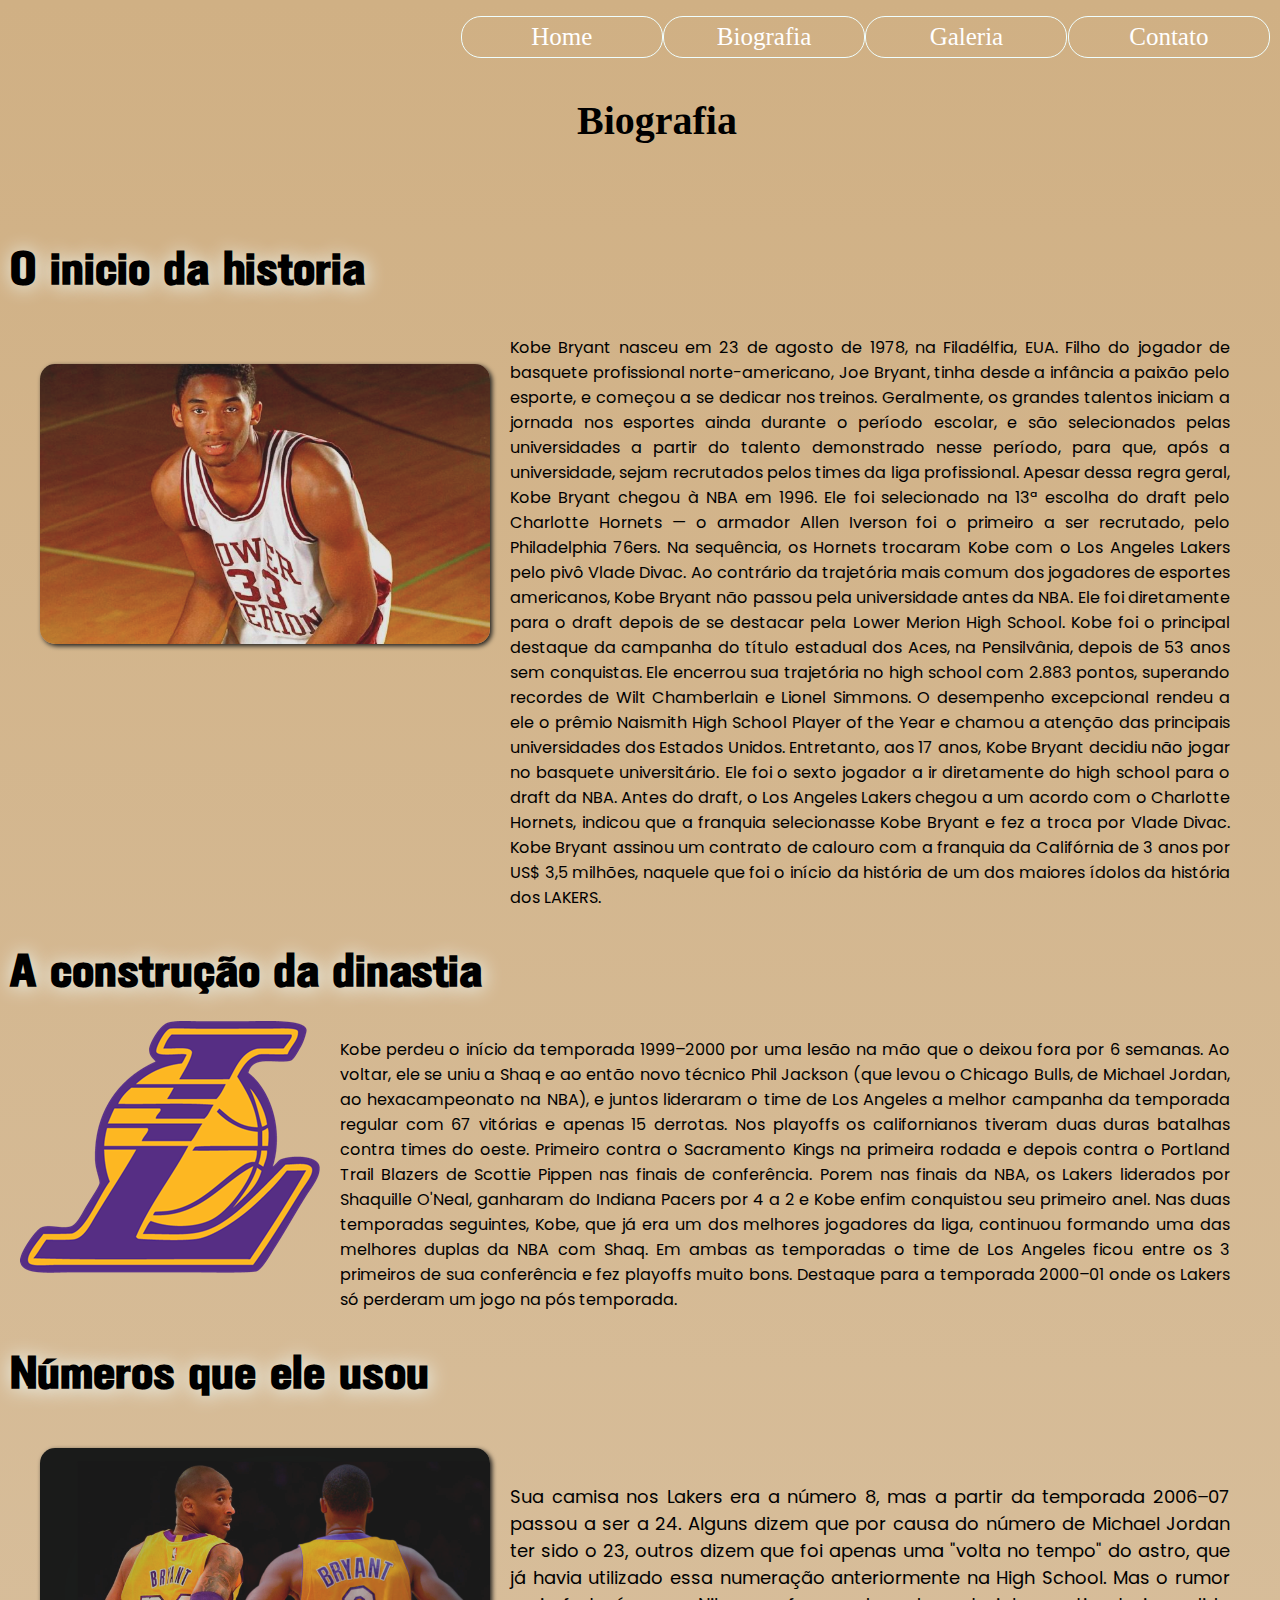
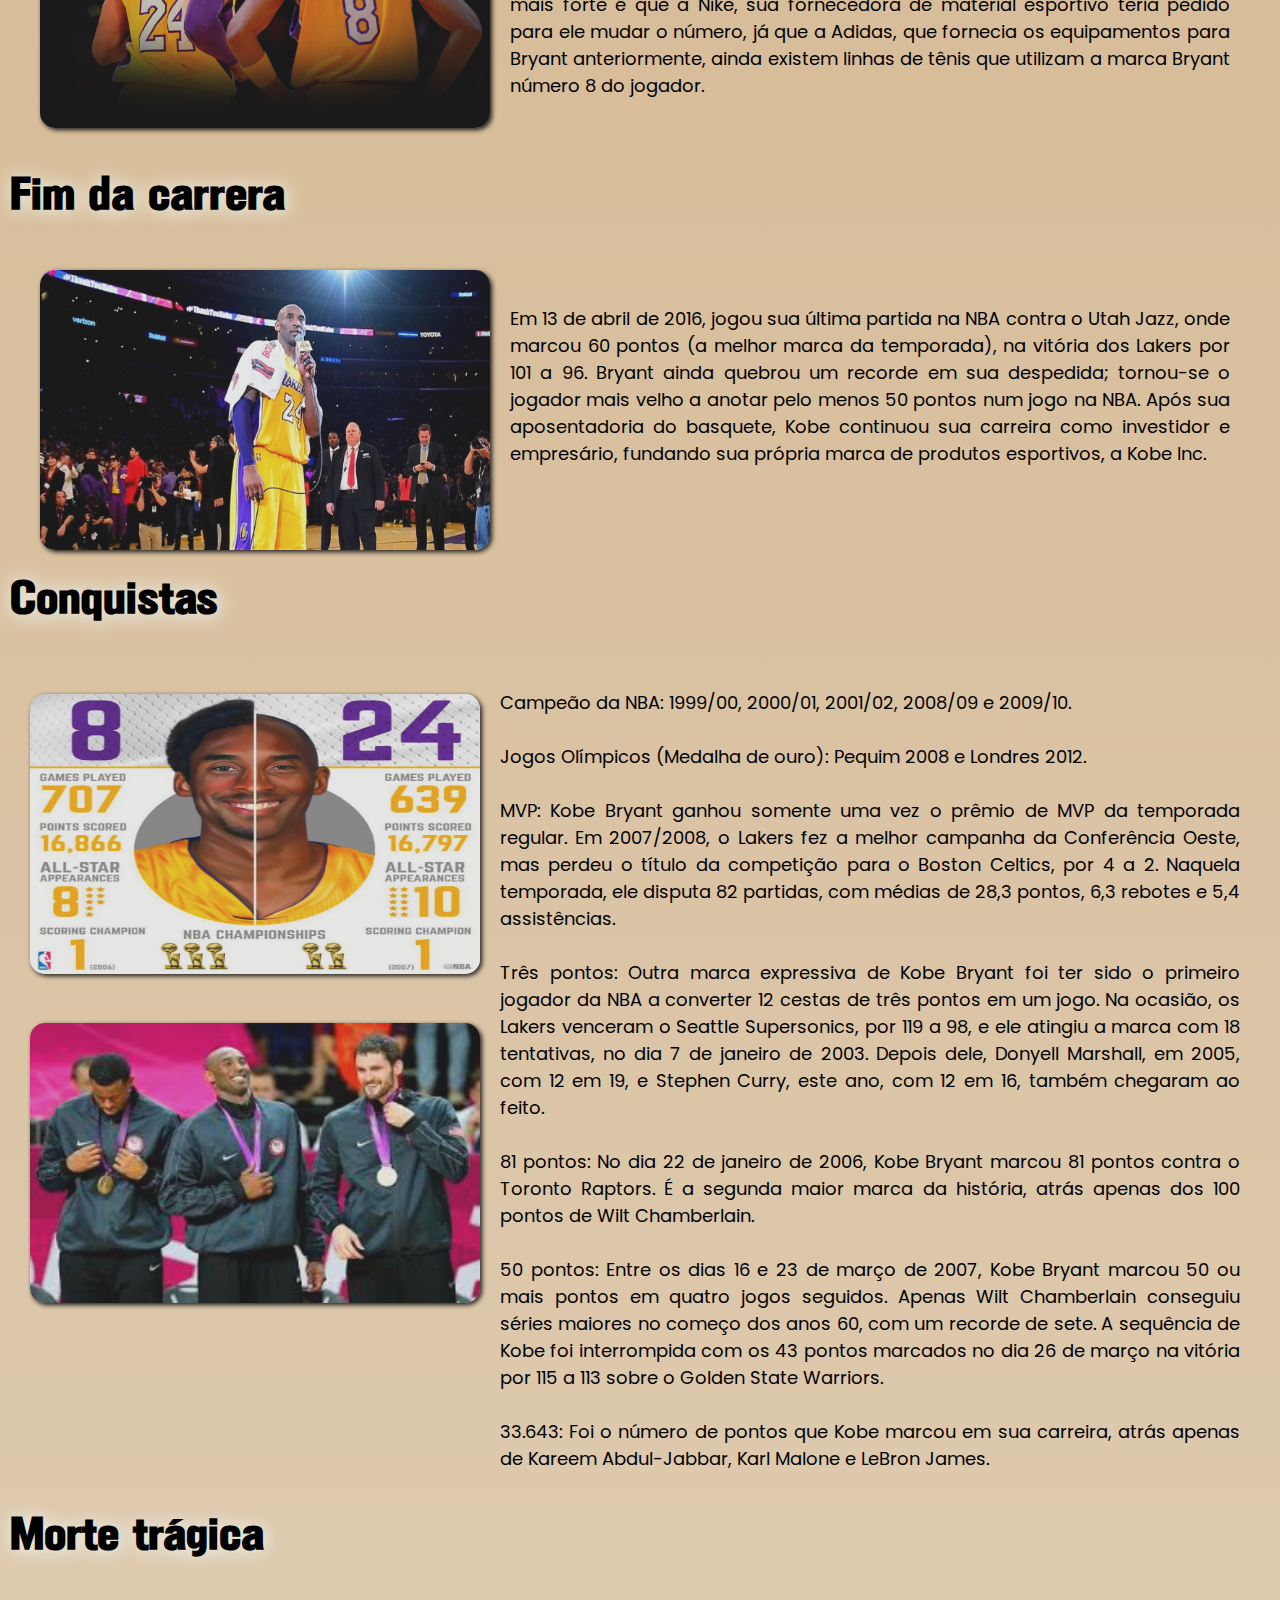
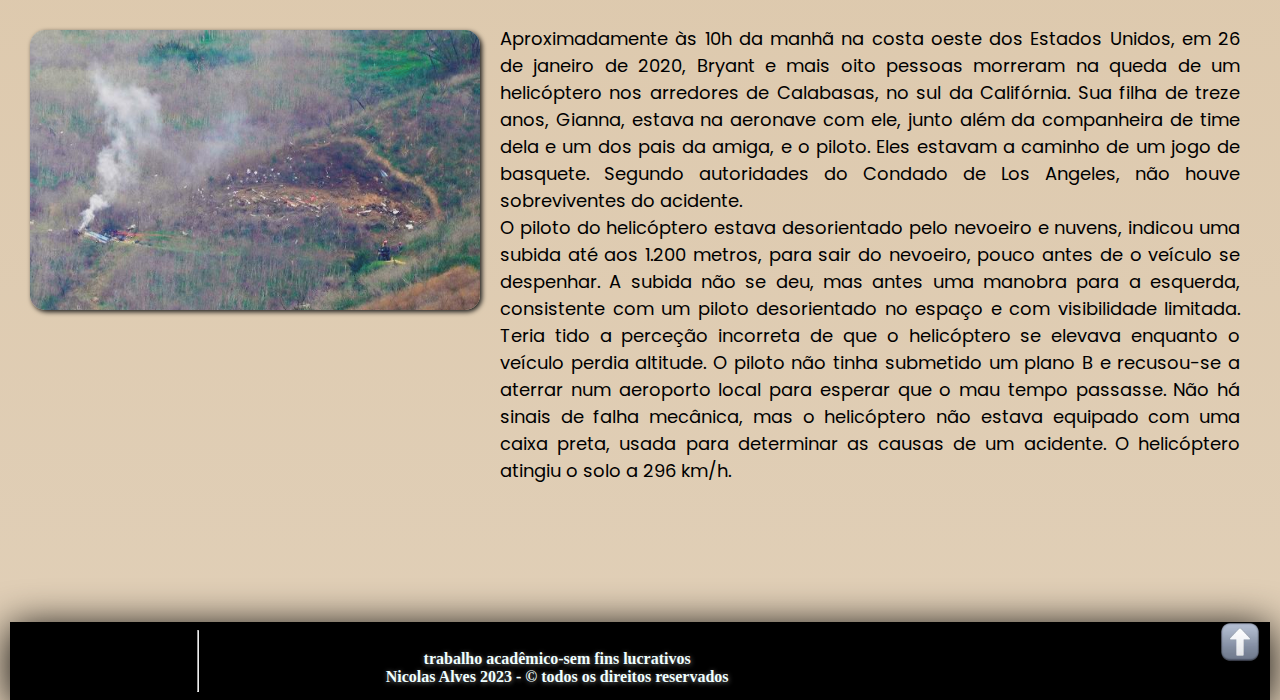
==== biografia.html @ 2c9de6b5 "Add files via upload" ====
<!DOCTYPE html>
<html>

<head>
  <title>Biografia</title>
  <meta charset="UTF-8">
  <link rel="icon" type="image/jpg" href="(Nic) fotos, audio, videos/icone-removebg-preview (1).png">
  <link rel="stylesheet" type="text/css" href="estilo css 2.css">
</head>

<body class="bio">
  <nav class="menu">
    <ul>
      <a href="contato.html">
        <li>Contato</li>
      </a>
      <a href="galeria.html">
        <li> Galeria</li>
      </a>
      <a href="biografia.html">
        <li>Biografia</li>
      </a>
      <a href="index.html">
        <li>Home</li>
      </a>
    </ul>
  </nav>
  <br><br><br>
  <h1 class="titulob">Biografia</h1>
  <br><br><br>
  <h1 class="hs2">O inicio da historia</h1>
  <div class="historia">
    <div class="historia1"><img src="(Nic) fotos, audio, videos/kobe.jpg"></div>
    <p>
      Kobe Bryant nasceu em 23 de agosto de 1978, na Filadélfia, EUA. Filho do jogador de basquete profissional
      norte-americano, Joe Bryant, tinha desde a infância a paixão pelo esporte, e começou a se dedicar nos treinos.
      Geralmente, os grandes talentos iniciam a jornada nos esportes ainda durante o período escolar, e são selecionados
      pelas universidades a partir do talento demonstrado nesse período, para que, após a universidade, sejam recrutados
      pelos times da liga profissional.
      Apesar dessa regra geral, Kobe Bryant chegou à NBA em 1996. Ele foi selecionado na 13ª escolha do draft pelo
      Charlotte Hornets — o armador Allen Iverson foi o primeiro a ser recrutado, pelo Philadelphia 76ers. Na sequência,
      os Hornets trocaram Kobe com o Los Angeles Lakers pelo pivô Vlade Divac.
      Ao contrário da trajetória mais comum dos jogadores de esportes americanos, Kobe Bryant não passou pela
      universidade antes da NBA. Ele foi diretamente para o draft depois de se destacar pela Lower Merion High School.
      Kobe foi o principal destaque da campanha do título estadual dos Aces, na Pensilvânia, depois de 53 anos sem
      conquistas. Ele encerrou sua trajetória no high school com 2.883 pontos, superando recordes de Wilt Chamberlain e
      Lionel Simmons.
      O desempenho excepcional rendeu a ele o prêmio Naismith High School Player of the Year e chamou a atenção das
      principais universidades dos Estados Unidos.
      Entretanto, aos 17 anos, Kobe Bryant decidiu não jogar no basquete universitário. Ele foi o sexto jogador a ir
      diretamente do high school para o draft da NBA.
      Antes do draft, o Los Angeles Lakers chegou a um acordo com o Charlotte Hornets, indicou que a franquia
      selecionasse Kobe Bryant e fez a troca por Vlade Divac.
      Kobe Bryant assinou um contrato de calouro com a franquia da Califórnia de 3 anos por US$ 3,5 milhões, naquele que
      foi o início da história de um dos maiores ídolos da história dos LAKERS.
      <br>
    </p>
  </div>
  <h1 class="hs2">A construção da dinastia</h1>
  <div class="dinastia">
    <div class="Lakers"><img src="(Nic) fotos, audio, videos/icone lakers.png"></div>
    <p>
      Kobe perdeu o início da temporada 1999–2000 por uma lesão na mão que o deixou fora por 6 semanas. Ao voltar, ele
      se uniu a Shaq e ao então novo técnico Phil Jackson (que levou o Chicago Bulls, de Michael Jordan, ao
      hexacampeonato na NBA), e juntos lideraram o time de Los Angeles a melhor campanha da temporada regular com 67
      vitórias e apenas 15 derrotas. Nos playoffs os californianos tiveram duas duras batalhas contra times do oeste.
      Primeiro contra o Sacramento Kings na primeira rodada e depois contra o Portland Trail Blazers de Scottie Pippen
      nas finais de conferência. Porem nas finais da NBA, os Lakers liderados por Shaquille O'Neal, ganharam do Indiana
      Pacers por 4 a 2 e Kobe enfim conquistou seu primeiro anel.
      Nas duas temporadas seguintes, Kobe, que já era um dos melhores jogadores da liga, continuou formando uma das
      melhores duplas da NBA com Shaq. Em ambas as temporadas o time de Los Angeles ficou entre os 3 primeiros de sua
      conferência e fez playoffs muito bons. Destaque para a temporada 2000–01 onde os Lakers só perderam um jogo na pós
      temporada.
    </p>
  </div>
  <h1 class="hs2">Números que ele usou</h1>
  <div class="cami">
    <div class="camisas"> <img src="(Nic) fotos, audio, videos/Camisas.jpg"></div>
    <p>
      Sua camisa nos Lakers era a número 8, mas a partir da temporada 2006–07 passou a ser a 24.
      Alguns dizem que por causa do número de Michael Jordan ter sido o 23,
      outros dizem que foi apenas uma "volta no tempo" do astro, que já havia utilizado
      essa numeração anteriormente na High School.
      Mas o rumor mais forte é que a Nike,
      sua fornecedora de material esportivo teria pedido para ele mudar o número,
      já que a Adidas, que fornecia os equipamentos para Bryant anteriormente,
      ainda existem linhas de tênis que utilizam a marca Bryant número 8 do jogador.
    </p>
  </div>
  <br>
  <h1 class="hs2">Fim da carrera</h1>
  <div class="fim">
    <div class="Fim"><img src="(Nic) fotos, audio, videos/Fim.jpg"></div>
    <p>
      Em 13 de abril de 2016, jogou sua última partida na NBA contra o Utah Jazz, onde marcou 60 pontos (a melhor marca
      da temporada), na vitória dos Lakers por 101 a 96.
      Bryant ainda quebrou um recorde em sua despedida; tornou-se o jogador mais velho a anotar pelo menos 50 pontos num
      jogo na NBA.
      Após sua aposentadoria do basquete, Kobe continuou sua carreira como investidor e empresário, fundando sua própria
      marca de produtos esportivos, a Kobe Inc.
    </p>
  </div>
  <h1 class="hs2">Conquistas</h1>
  <div class="conq">
    <div class="co"><img src="(Nic) fotos, audio, videos/kobe conquistas.jpg">
      <img src="(Nic) fotos, audio, videos/olimpiadas.jpg">
    </div>
    <p>
      Campeão da NBA:
      1999/00, 2000/01, 2001/02, 2008/09 e 2009/10.
      <br>
      <br>
      Jogos Olímpicos
      (Medalha de ouro): Pequim 2008 e Londres 2012.
      <br>
      <br>
      MVP:
      Kobe Bryant ganhou somente uma vez o prêmio de MVP da temporada regular. Em 2007/2008, o Lakers fez a melhor
      campanha da Conferência Oeste, mas perdeu o título da competição para o Boston Celtics, por 4 a 2. Naquela
      temporada, ele disputa 82 partidas, com médias de 28,3 pontos, 6,3 rebotes e 5,4 assistências.
      <br>
      <br>
      Três pontos:
      Outra marca expressiva de Kobe Bryant foi ter sido o primeiro jogador da NBA a converter 12 cestas de três pontos
      em um jogo. Na ocasião, os Lakers venceram o Seattle Supersonics, por 119 a 98, e ele atingiu a marca com 18
      tentativas, no dia 7 de janeiro de 2003. Depois dele, Donyell Marshall, em 2005, com 12 em 19, e Stephen Curry,
      este ano, com 12 em 16, também chegaram ao feito.
      <br>
      <br>
      81 pontos:
      No dia 22 de janeiro de 2006, Kobe Bryant marcou 81 pontos contra o Toronto Raptors. É a segunda maior marca da
      história, atrás apenas dos 100 pontos de Wilt Chamberlain.
      <br>
      <br>
      50 pontos:
      Entre os dias 16 e 23 de março de 2007, Kobe Bryant marcou 50 ou mais pontos em quatro jogos seguidos. Apenas Wilt
      Chamberlain conseguiu séries maiores no começo dos anos 60, com um recorde de sete. A sequência de Kobe foi
      interrompida com os 43 pontos marcados no dia 26 de março na vitória por 115 a 113 sobre o Golden State Warriors.
      <br>
      <br>
      33.643:
      Foi o número de pontos que Kobe marcou em sua carreira, atrás apenas de Kareem Abdul-Jabbar, Karl Malone e LeBron
      James.
    </p>
  </div>
  <h1 class="hs2">Morte trágica</h1>
  <div class="morte">
    <div class="mimg"><img src="(Nic) fotos, audio, videos/acidente kobe.jpg"></div>
    <p>
      Aproximadamente às 10h da manhã na costa oeste dos Estados Unidos, em 26 de janeiro de 2020, Bryant e mais oito
      pessoas morreram na queda de um helicóptero nos arredores de Calabasas, no sul da Califórnia. Sua filha de treze
      anos, Gianna, estava na aeronave com ele, junto além da companheira de time dela e um dos pais da amiga, e o
      piloto. Eles estavam a caminho de um jogo de basquete. Segundo autoridades do Condado de Los Angeles, não houve
      sobreviventes do acidente.
      <br>
      O piloto do helicóptero estava desorientado pelo nevoeiro e nuvens, indicou uma subida até aos 1.200 metros, para
      sair do nevoeiro, pouco antes de o veículo se despenhar. A subida não se deu, mas antes uma manobra para a
      esquerda, consistente com um piloto desorientado no espaço e com visibilidade limitada. Teria tido a perceção
      incorreta de que o helicóptero se elevava enquanto o veículo perdia altitude. O piloto não tinha submetido um
      plano B e recusou-se a aterrar num aeroporto local para esperar que o mau tempo passasse. Não há sinais de falha
      mecânica, mas o helicóptero não estava equipado com uma caixa preta, usada para determinar as causas de um
      acidente. O helicóptero atingiu o solo a 296 km/h.
    </p>
  </div>
  <div class="hr">
    <hr>
    <h4 class="rod">trabalho acadêmico-sem fins lucrativos<br>Nicolas Alves 2023 - &copy todos os direitos reservados</h4>
    <a href="#"><img src="(Nic) fotos, audio, videos/seta fim.webp"></a>
  </div>
</body>

</html>
---- estilo css 2.css ----
@import url('https://fonts.googleapis.com/css2?family=Poppins:wght@300&display=swap');

@font-face{
    font-family:'gunplay rg';
    src: url('gunplay\ rg.otf')
    format('truetype');
}
h1.home1{
    font-family: gunplay rg ;
    font-size: 80px;
    text-shadow: 5px 5px 5px azure;

}
body{
    background:linear-gradient(#d0b084,#d0b0848a);
    height: 100%;
}
.bodyindex{
    background: linear-gradient(#d0b0848a, #3f2702);
}
img.imghome{
    filter: saturate(5.8), contrast(3.5),grayscale(6);
    border-radius: 20px;
    height: 350px;
    box-shadow: 5px 5px 3px black;
}
.divhome{
    width: 100%;
    text-align: center;
}
body{
    margin:0px;
    padding:0px;
    background-color: #f4f4f4;
}

.menu ul li{
     background-color: none;
     color: white;
     float: right;   
     width: 200px; 
     height: 40px; 
     display: block;
     text-align:center;
     line-height: 40px;
     font-size: 25px;
     position:relative;
     border: 1px solid azure;
     border-radius: 20px ;
     margin: 0.2px;
     
}
.menu ul li:hover{
         background-color:azure;
         color: black;
         border-radius: 20px;
         border:1px solid #000;
         transition: 1s;
}
.menu ul{
       padding:0px;
}
.menu ul ul{
       display: none;
}
               
.menu ul li:hover  > ul{
       display: block;
}
.menu ul ul ul{
        margin-left: 201px;
         top: 0px;
         position: absolute;
}
        
.menu ul ul li:hover{
        background-color:azure;
        color: #000;
        transition: 1s;
}
.menu a{
        color:white;
        text-decoration: none; 
        transition: 1s;
}
.hr{
    box-shadow: 0px 5px 40px #000;
    height: 78px;
    width: 100%;
    background-color:#000;
    text-align: center;
    margin-top: 120px;
    display: flex;
}
.rod{
    color: azure;
    text-shadow: 0.5px 0.5px 5px #7c7c7cf8 ;
    margin-top: 28px;
    margin-right: 39%;
}
html{
    user-select: none;
}
.historia{
    margin-left: 10px;
    margin-right: 10px;
    display: flex;
}

.hs2{
    font-family: gunplay rg ;
    font-size: 40px;
    text-shadow: 1px 1px 20px azure;
    margin-top: 20px;
}
.historia p{
    margin-left: 20px;
    font-size: 16.1px;
    font-family:'poppins', sans-serif;
    text-align: justify;
    margin-right: 30px;
    
}
.historia1 img{
    filter: saturate(2) grayscale(0.2) contrast(0.8);
    margin-top: 45px;
    border-radius: 15px;
    height: 280px;
    width: 450px;
    margin-left: 20px;
    box-shadow: 2px 2px 5px black;
    transition: 5s;  
}
.historia1 img:hover{
    filter: saturate(2) grayscale(4) contrast(0.8);
    margin-top: 45px;
    border-radius: 15px;
    height: 280px;
    width: 450px;
    margin-left: 20px;
    box-shadow: 3px 3px 5px black;
    transition: 5s;
}
.dinastia{
    display: flex;
    margin-left: 10px;
    margin-right: 10px;
}
.dinastia p{
    margin-left: 20px;
    font-size: 16.1px;
    font-family:'poppins', sans-serif;
    text-align: justify;
    margin-right: 30px;
}
.cami{
    margin-top: -20px;
    display: flex;
    margin-left: 10px;
    margin-right: 10px;
}
.cami p{
    margin-top: 80px;
    margin-left: 20px;
    font-size: 18px;
    font-family:'poppins', sans-serif;
    text-align: justify;
    margin-right: 30px;
}
.camisas img{
    filter: saturate(1.5) grayscale(0.1) contrast(0.8);
    margin-top: 45px;
    border-radius: 15px;
    height: 280px;
    width: 450px;
    margin-left: 20px;
    box-shadow: 2px 2px 5px black;
    transition: 5s;
}
.camisas img:hover{
    filter: saturate(2) grayscale(4) contrast(0.8);
    margin-top: 45px;
    border-radius: 15px;
    height: 280px;
    width: 450px;
    margin-left: 20px;
    box-shadow: 3px 3px 5px black;
    transition: 5s;
}
.bio{
    margin-left: 10px;
    margin-right: 10px;
}
.Fim img{
    filter: saturate(1.5) grayscale(0.1) contrast(0.8);
    margin-top: 45px;
    border-radius: 15px;
    height: 280px;
    width: 450px;
    margin-left: 20px;
    box-shadow: 2px 2px 5px black;
    transition: 5s;
}
.Fim img:hover{
    filter: saturate(2) grayscale(4) contrast(0.8);
    margin-top: 45px;
    border-radius: 15px;
    height: 280px;
    width: 450px;
    margin-left: 20px;
    box-shadow: 3px 3px 5px black;
    transition: 5s;
}
.fim{
    margin-top: -20px;
    display: flex;
    margin-left: 10px;
    margin-right: 10px;
}
.fim p{
    margin-top: 80px;
    margin-left: 20px;
    font-size: 18px;
    font-family:'poppins', sans-serif;
    text-align: justify;
    margin-right: 30px;
}
.co img{
    filter: saturate(1.5) grayscale(0.1) contrast(0.8);
    margin-top: 45px;
    border-radius: 15px;
    height: 280px;
    width: 450px;
    margin-left: 20px;
    box-shadow: 2px 2px 5px black;
    transition: 5s;
}
.conq{
    display: flex;
}
.conq p{
    margin-top: 40px;
    margin-left: 20px;
    font-size: 18px;
    font-family:'poppins', sans-serif;
    text-align: justify;
    margin-right: 30px;
}
.mimg img{
    filter: saturate(1.5) grayscale(0.1) contrast(0.8);
    margin-top: 45px;
    border-radius: 15px;
    height: 280px;
    width: 450px;
    margin-left: 20px;
    box-shadow: 2px 2px 5px black;
    transition: 5s;
}
.morte{
    display: flex;
}
.morte p{
    margin-top: 40px;
    margin-left: 20px;
    font-size: 18px;
    font-family:'poppins', sans-serif;
    text-align: justify;
    margin-right: 30px;
}

.mimg img:hover{
    filter: saturate(2) grayscale(4) contrast(0.8);
    margin-top: 45px;
    border-radius: 15px;
    height: 280px;
    width: 450px;
    margin-left: 20px;
    box-shadow: 3px 3px 5px black;
    transition: 5s;
}
.titulob{
    font-size: 40px;
    font-family:Cambria, Cochin, Georgia, Times, 'Times New Roman', serif;
    margin-left: 45%;
}
.galeria img{
    filter: saturate(1.5) grayscale(0.1) contrast(0.8);
    margin-top: 45px;
    border-radius: 15px;
    height: 280px;
    width: 450px;
    margin-left: 20px;
    box-shadow: 2px 2px 5px black;
    transition: 5s;
}
.galeria{
    display: inline-block;
}
.form{
    margin-top: 112px;
    margin-left: 30%;
    display: flex;
    height: 34.2vh;
}
.form input{
    border-radius: 20px;
    border: #000;
}
.formulario{
    font-family: gunplay rg ;
    font-size: 40px;
    text-shadow: 1px 1px 20px azure;
    margin-top: 40px;
    margin-left: 32%;
}
.form textarea{
    resize: none;
    border-radius: 10px;
    height: 95px;
}
.cont{

    height: 90vh;
}
.contatofim{
    margin-top: 457px;
}
.hr img{
    height: 40px;
    width: 40px;
    margin-right: 10px;
}
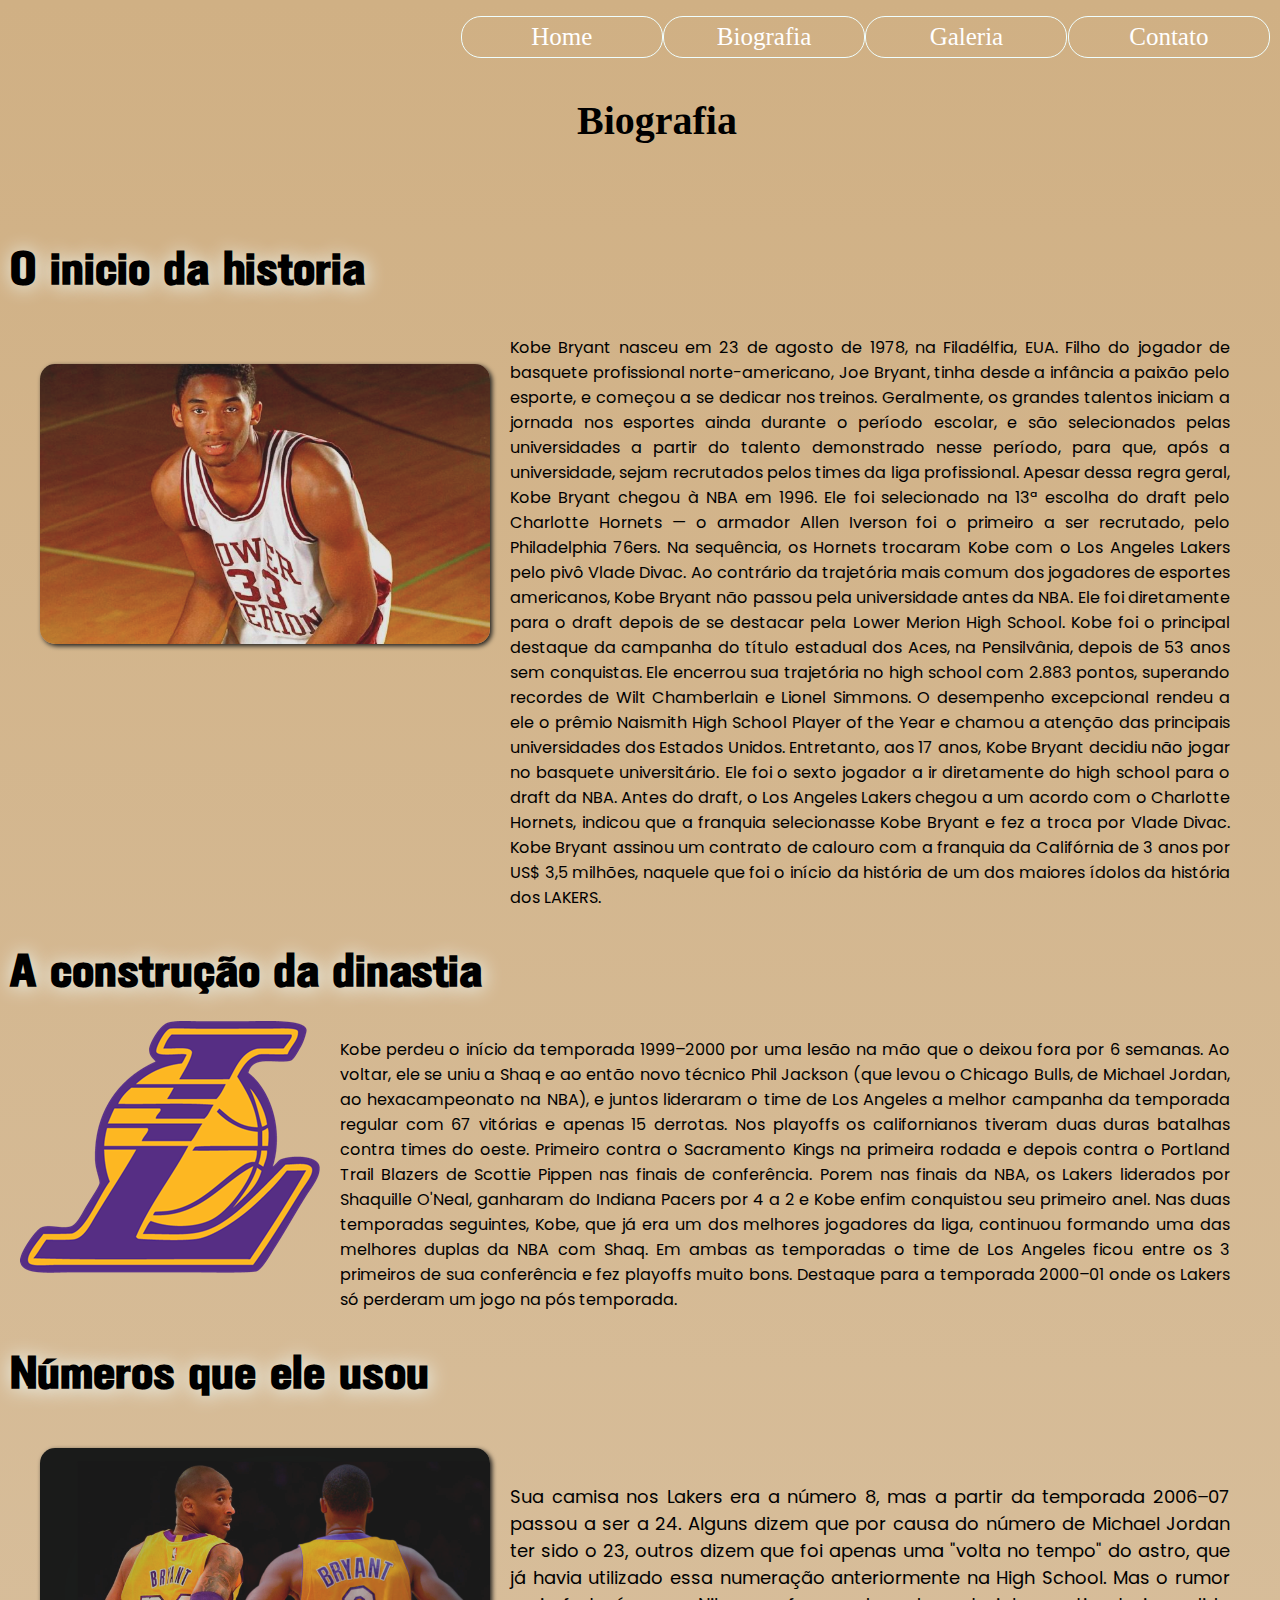
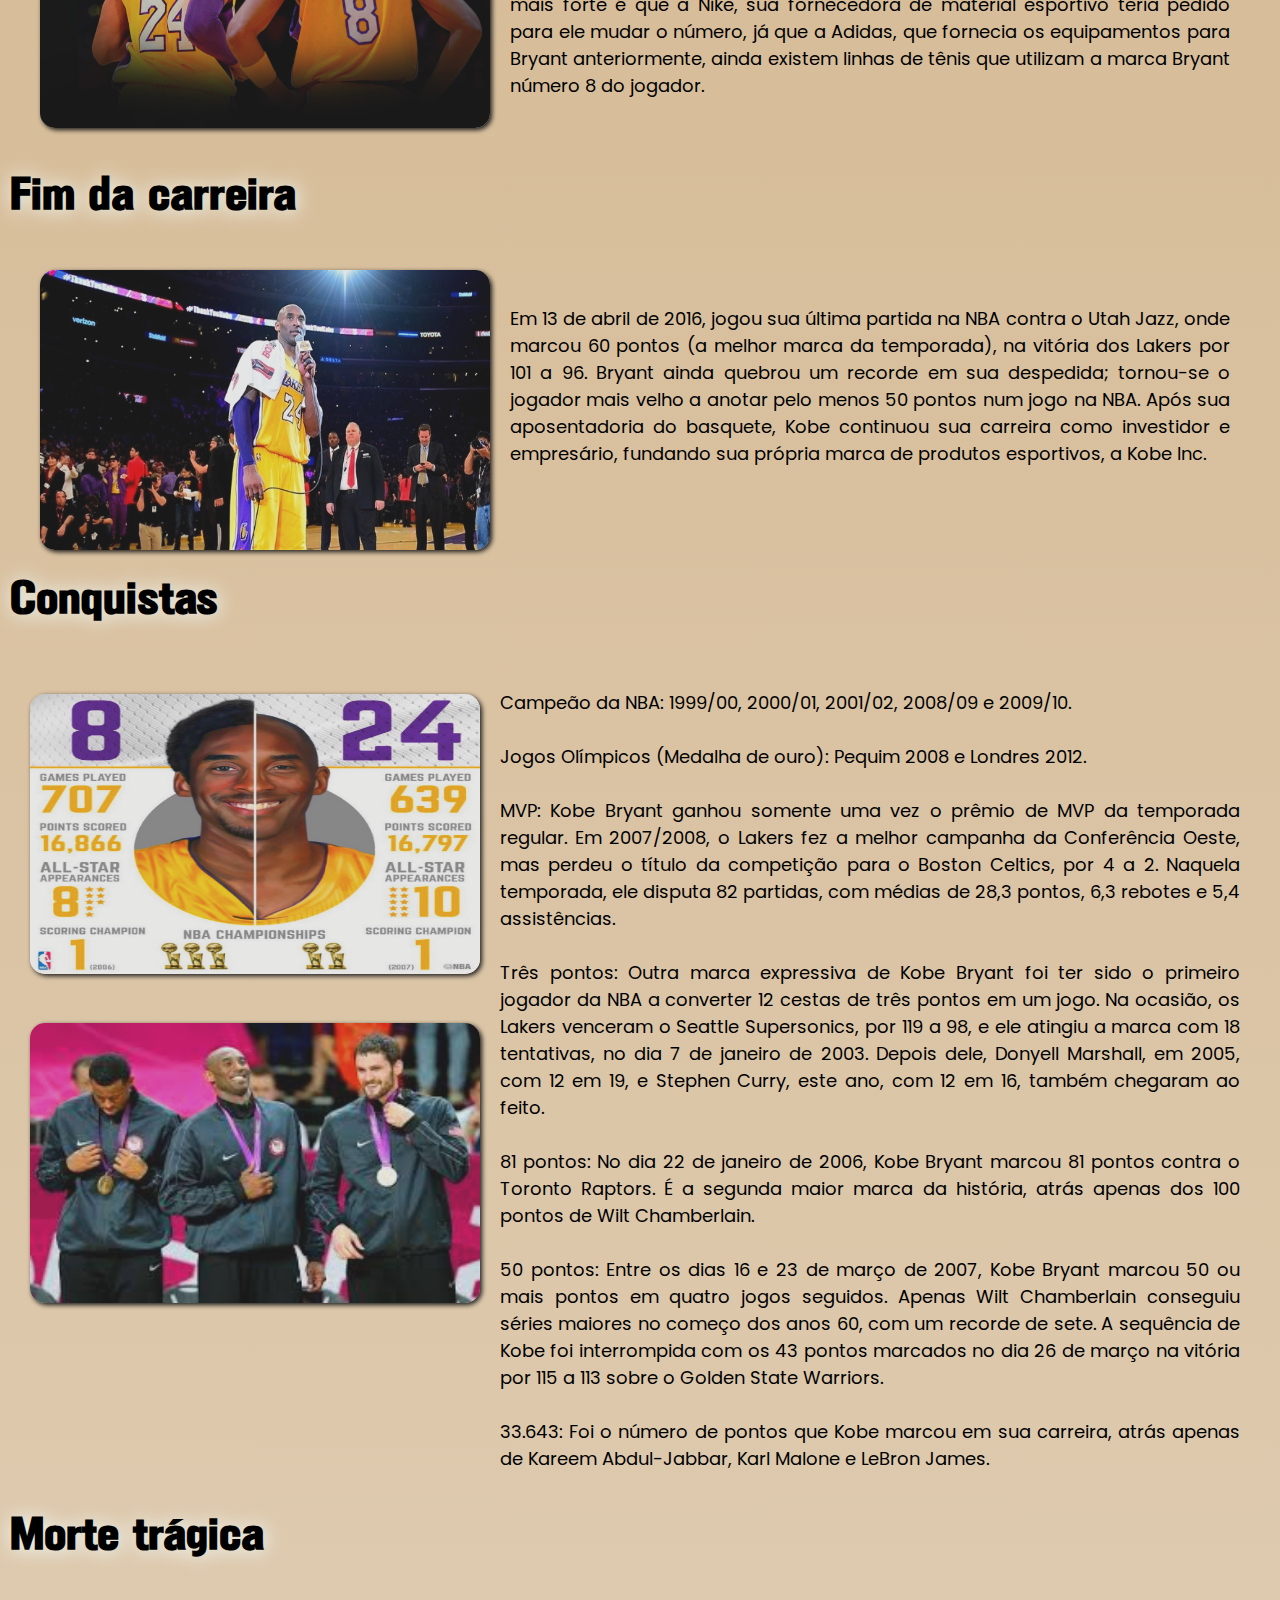
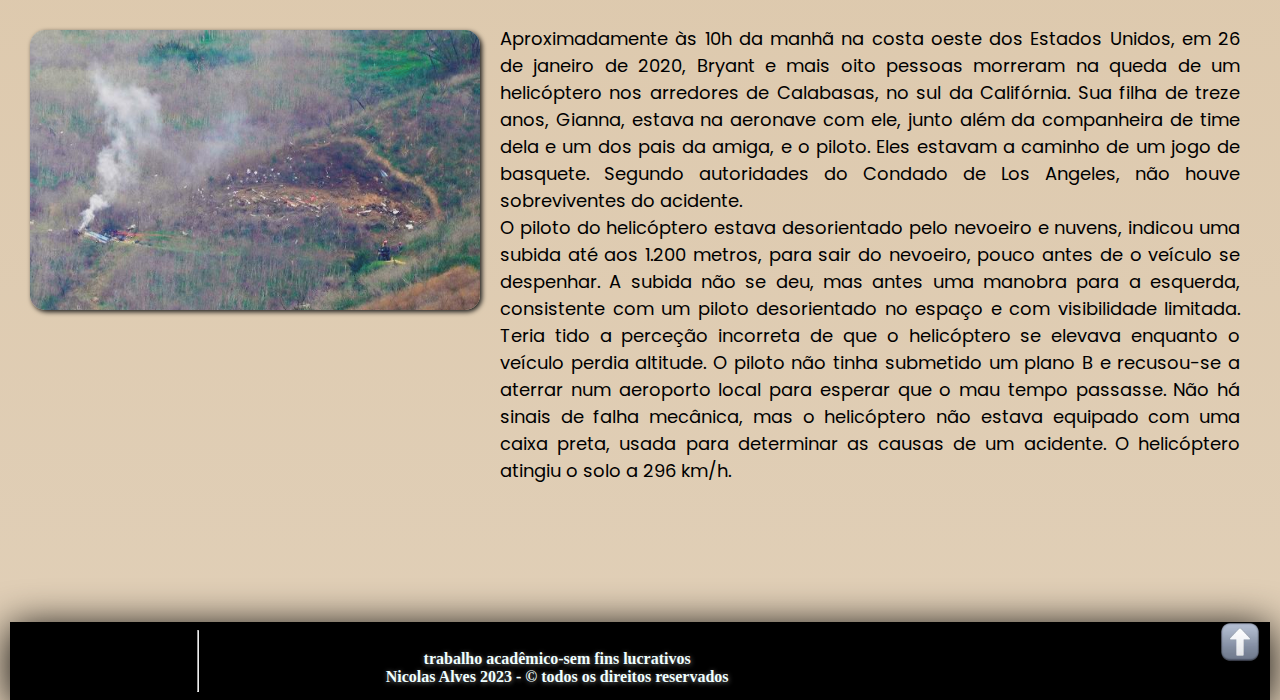
==== commit fe8fc89f: "Update biografia.html" ====
--- a/biografia.html
+++ b/biografia.html
@@ -88,7 +88,7 @@
     </p>
   </div>
   <br>
-  <h1 class="hs2">Fim da carrera</h1>
+  <h1 class="hs2">Fim da carreira</h1>
   <div class="fim">
     <div class="Fim"><img src="(Nic) fotos, audio, videos/Fim.jpg"></div>
     <p>
@@ -169,4 +169,4 @@
   </div>
 </body>
 
-</html>+</html>
